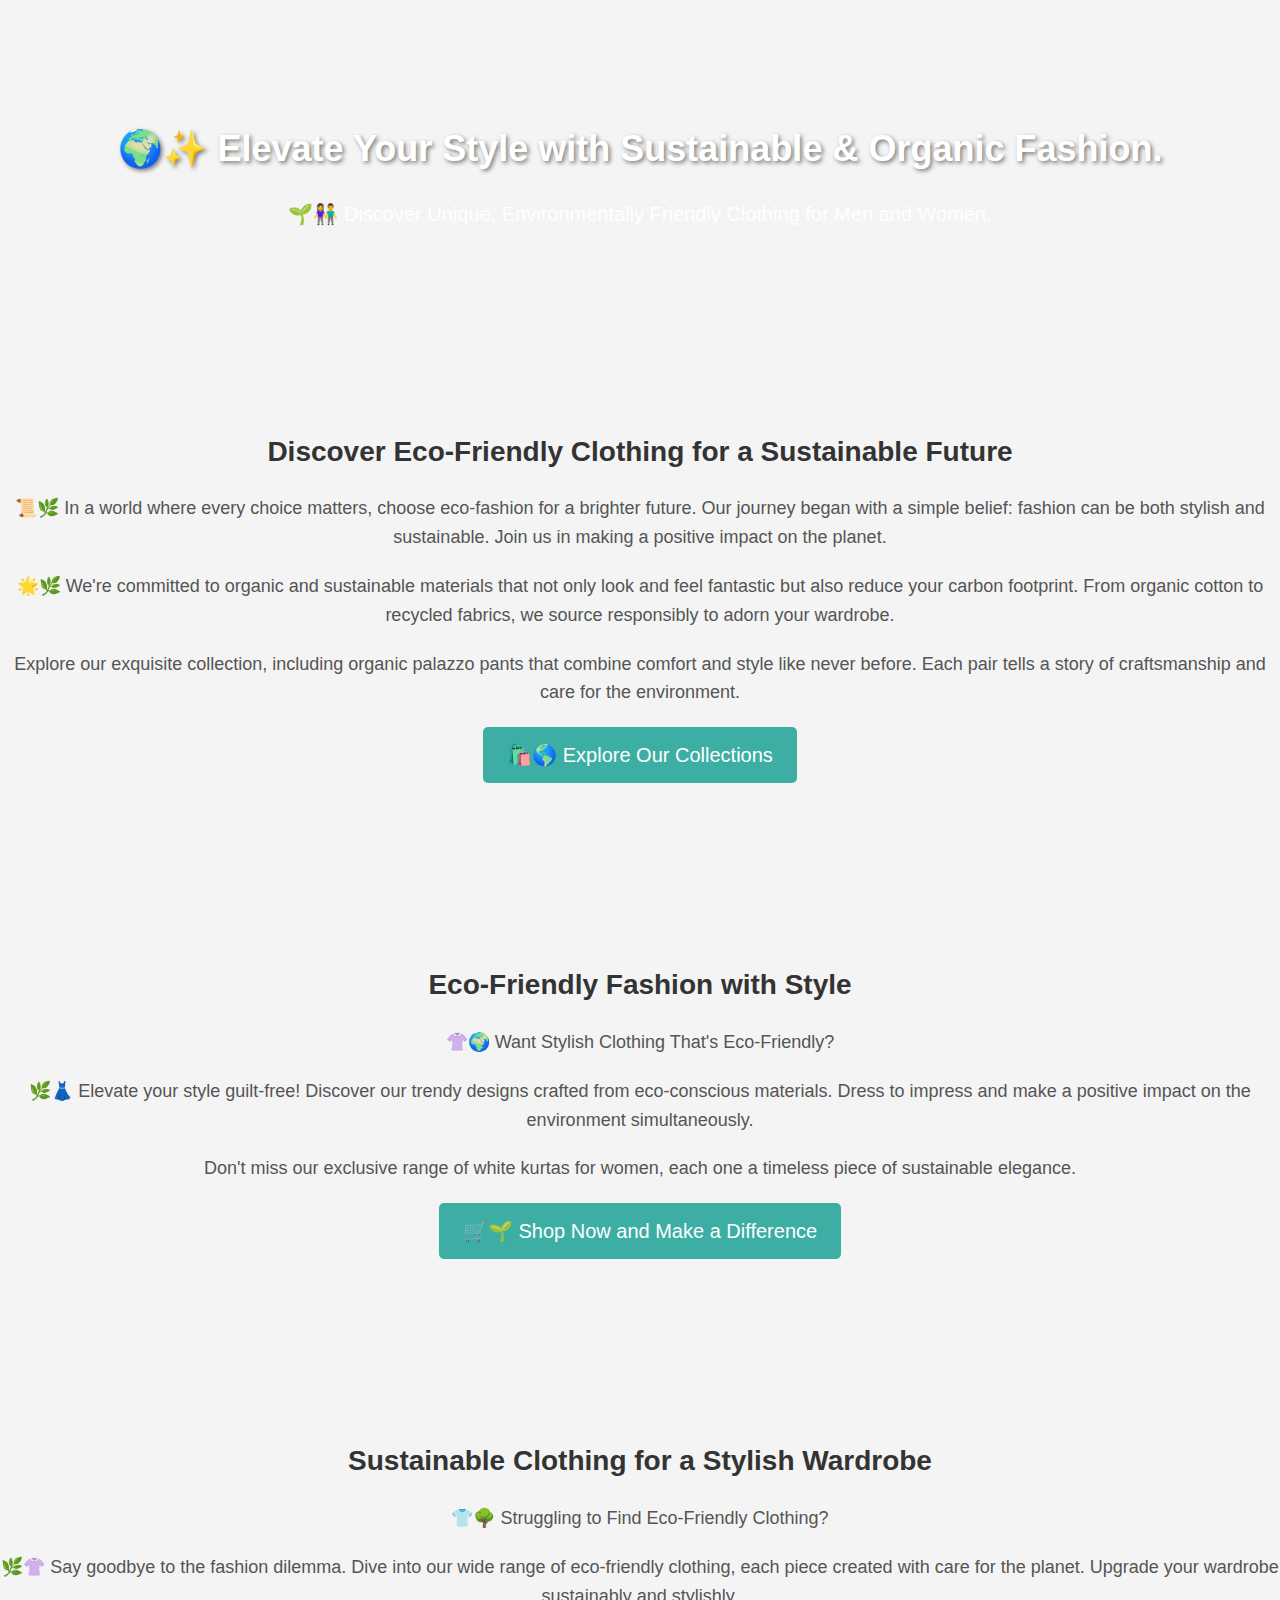
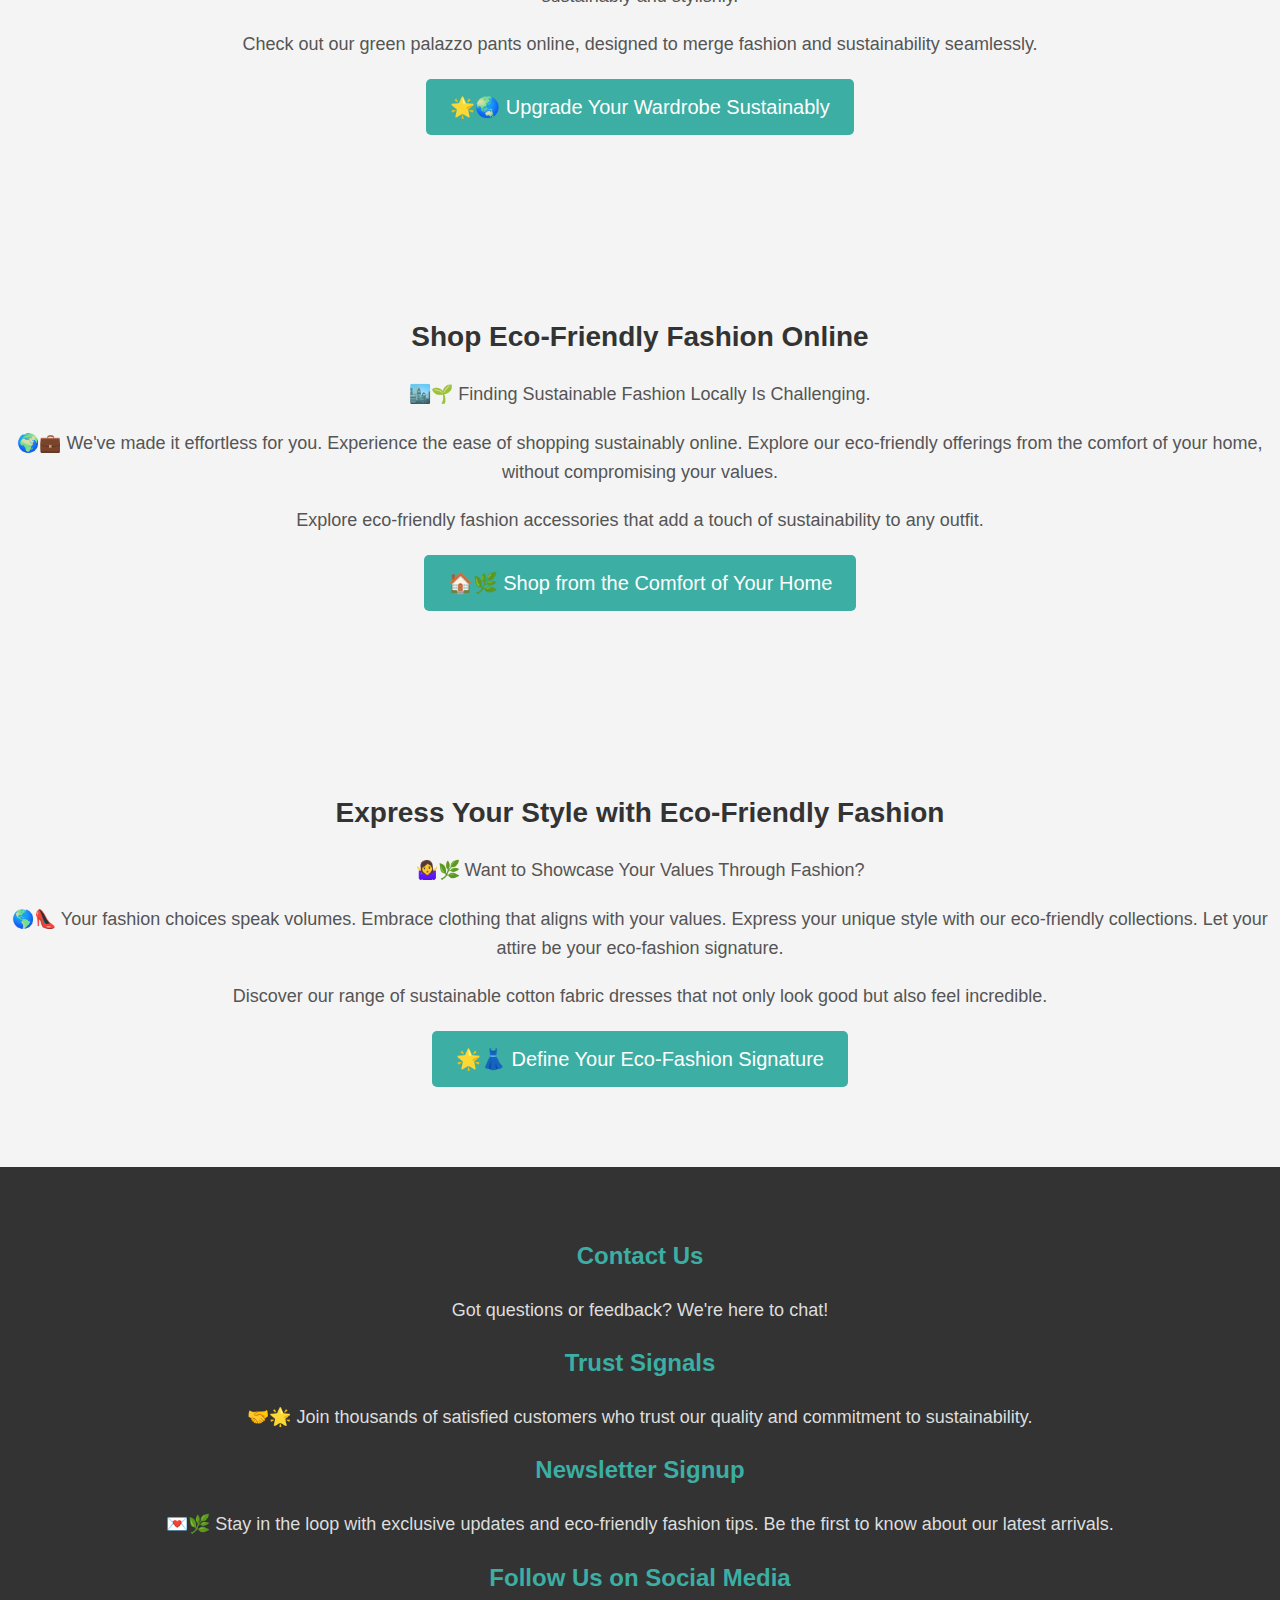
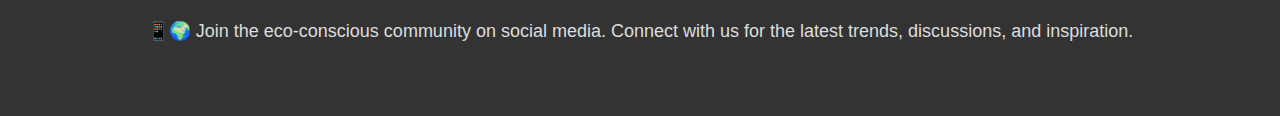
==== index.html @ 3a0a91cc "added index" ====
<!DOCTYPE html>
<html lang="en">
<head>
    <meta charset="UTF-8">
    <meta name="viewport" content="width=device-width, initial-scale=1.0">
    <title>Elevate Your Style with Sustainable Eco Clothing | Shop Now!</title>
    <meta name="description" content="Discover eco India clothes, organic fashion, and environmentally friendly clothing brand. Shop kurta, palazzo pants, and more for a greener, stylish wardrobe.">
    
    <!-- Add meta tags for SEO -->
    <meta name="keywords" content="Eco clothing, Organic fashion, Sustainable clothing, Green fashion">
    
    <!-- Add canonical URL -->
    <link rel="canonical" href="https://www.yourwebsite.com/">

    <!-- Add Open Graph meta tags for better social sharing -->
    <meta property="og:title" content="Elevate Your Style with Sustainable Eco Clothing | Shop Now!">
    <meta property="og:description" content="Discover eco India clothes, organic fashion, and environmentally friendly clothing brand. Shop kurta, palazzo pants, and more for a greener, stylish wardrobe.">
    <meta property="og:image" content="https://www.yourwebsite.com/banner-image.jpg">
    <meta property="og:url" content="https://www.yourwebsite.com/">

    <!-- Add Twitter Card meta tags for Twitter sharing -->
    <meta name="twitter:card" content="summary_large_image">
    <meta name="twitter:title" content="Elevate Your Style with Sustainable Eco Clothing | Shop Now!">
    <meta name="twitter:description" content="Discover eco India clothes, organic fashion, and environmentally friendly clothing brand. Shop kurta, palazzo pants, and more for a greener, stylish wardrobe.">
    <meta name="twitter:image" content="https://www.yourwebsite.com/banner-image.jpg">

    <!-- Add JSON-LD schema markup for better search results -->
    <script type="application/ld+json">
    {
        "@context": "http://schema.org",
        "@type": "Product",
        "name": "Eco Clothing",
        "description": "Discover eco India clothes, organic fashion, and environmentally friendly clothing brand. Shop kurta, palazzo pants, and more for a greener, stylish wardrobe.",
        "brand": {
            "@type": "Brand",
            "name": "Your Brand Name"
        },
        "image": "https://www.yourwebsite.com/banner-image.jpg",
        "offers": {
            "@type": "Offer",
            "priceCurrency": "USD",
            "price": "50.00"
        }
    }
    </script>
	<link rel="stylesheet" href="styles.css">

</head>
<body>
    <!-- Header Section -->
    <header>
        
        <h1>🌍✨ Elevate Your Style with Sustainable &amp; Organic Fashion.</h1>
        <p>🌱👫 Discover Unique, Environmentally Friendly Clothing for Men and Women.</p>
    </header>

    <!-- Section 1: A Greener Tomorrow -->
    <section>
        <h2>Discover Eco-Friendly Clothing for a Sustainable Future</h2>
        <p>📜🌿 In a world where every choice matters, choose eco-fashion for a brighter future. Our journey began with a simple belief: fashion can be both stylish and sustainable. Join us in making a positive impact on the planet.</p>
        <p>🌟🌿 We're committed to organic and sustainable materials that not only look and feel fantastic but also reduce your carbon footprint. From organic cotton to recycled fabrics, we source responsibly to adorn your wardrobe.</p>
        <p>Explore our exquisite collection, including organic palazzo pants that combine comfort and style like never before. Each pair tells a story of craftsmanship and care for the environment.</p>
        <a href="https://amzn.to/48eULUt" target="_blank"class="cta-button">🛍️🌎 Explore Our Collections</a>
    </section>

    <!-- Section 2: Fashion with a Purpose -->
    <section>
        <h2>Eco-Friendly Fashion with Style</h2>
        <p>👚🌍 Want Stylish Clothing That's Eco-Friendly?</p>
        <p>🌿👗 Elevate your style guilt-free! Discover our trendy designs crafted from eco-conscious materials. Dress to impress and make a positive impact on the environment simultaneously.</p>
        <p>Don't miss our exclusive range of white kurtas for women, each one a timeless piece of sustainable elegance.</p>
        <a href="https://amzn.to/48eULUt" target="_blank"class="cta-button">🛒🌱 Shop Now and Make a Difference</a>
    </section>

    <!-- Section 3: Dress Responsibly, Dress Fashionably -->
    <section>
        <h2>Sustainable Clothing for a Stylish Wardrobe</h2>
        <p>👕🌳 Struggling to Find Eco-Friendly Clothing?</p>
        <p>🌿👚 Say goodbye to the fashion dilemma. Dive into our wide range of eco-friendly clothing, each piece created with care for the planet. Upgrade your wardrobe sustainably and stylishly.</p>
        <p>Check out our green palazzo pants online, designed to merge fashion and sustainability seamlessly.</p>
        <a href="https://amzn.to/48eULUt" target="_blank"class="cta-button">🌟🌏 Upgrade Your Wardrobe Sustainably</a>
    </section>

    <!-- Section 4: Convenience Meets Sustainability -->
    <section>
        <h2>Shop Eco-Friendly Fashion Online</h2>
        <p>🏙️🌱 Finding Sustainable Fashion Locally Is Challenging.</p>
        <p>🌍💼 We've made it effortless for you. Experience the ease of shopping sustainably online. Explore our eco-friendly offerings from the comfort of your home, without compromising your values.</p>
        <p>Explore eco-friendly fashion accessories that add a touch of sustainability to any outfit.</p>
        <a href="https://amzn.to/48eULUt" target="_blank"class="cta-button">🏠🌿 Shop from the Comfort of Your Home</a>
    </section>

    <!-- Section 5: Your Style, Your Statement -->
    <section>
        <h2>Express Your Style with Eco-Friendly Fashion</h2>
        <p>🤷‍♀️🌿 Want to Showcase Your Values Through Fashion?</p>
        <p>🌎👠 Your fashion choices speak volumes. Embrace clothing that aligns with your values. Express your unique style with our eco-friendly collections. Let your attire be your eco-fashion signature.</p>
        <p>Discover our range of sustainable cotton fabric dresses that not only look good but also feel incredible.</p>
        <a href="https://amzn.to/48eULUt" target="_blank"class="cta-button">🌟👗 Define Your Eco-Fashion Signature</a>
    </section>

    <!-- Footer Section -->
    <footer>
        <h2>Contact Us</h2>
        <p>Got questions or feedback? We're here to chat!</p>
        
        <h2>Trust Signals</h2>
        <p>🤝🌟 Join thousands of satisfied customers who trust our quality and commitment to sustainability.</p>
        
        <h2>Newsletter Signup</h2>
        <p>💌🌿 Stay in the loop with exclusive updates and eco-friendly fashion tips. Be the first to know about our latest arrivals.</p>
        
        <h2>Follow Us on Social Media</h2>
        <p>📱🌍 Join the eco-conscious community on social media. Connect with us for the latest trends, discussions, and inspiration.</p>
    </footer>
</body>
</html>
---- styles.css ----
/* Reset default styles */
* {
  margin: 0;
  padding: 0;
  box-sizing: border-box;
}

/* Set global font styles and background color */
body {
  font-family: Arial, sans-serif;
  line-height: 1.6;
  color: #333;
  background-color: #f4f4f4;
}

/* Header Section */
header {
  text-align: center;
  padding: 100px 0;
  background-image: url('https://media.istockphoto.com/id/1178685067/photo/empty-orange-color-shopping-bag-on-the-yellow-background-copy-space-text-design-creative.jpg?b=1&s=612x612&w=0&k=20&c=iTmhEYaB-MUgiEW4bfkMxr3SHdsxRsCRvzSDKu05X-A=');
  background-size: cover;
  color: #fff;
}

header h1 {
  font-size: 36px;
  font-weight: bold;
  margin: 20px 0;
  text-shadow: 2px 2px 4px rgba(0, 0, 0, 0.5);
}

header p {
  font-size: 20px;
  font-weight: lighter;
}

/* Sections */
section {
  padding: 80px 0;
  text-align: center;
}

section h2 {
  font-size: 28px;
  font-weight: bold;
  margin: 20px 0;
  color: #333;
}

section p {
  font-size: 18px;
  line-height: 1.6;
  margin-bottom: 20px;
  color: #555;
}

/* Add a hover effect for call-to-action buttons */
.cta-button {
  display: inline-block;
  padding: 12px 24px;
  font-size: 20px;
  background-color: #3caea3;
  color: #fff;
  text-decoration: none;
  border-radius: 5px;
  transition: background-color 0.3s, transform 0.2s;
}

/* Add a hover effect for when the mouse hovers over the button */
.cta-button:hover {
  background-color: #2a7a74;
  transform: scale(1.05); /* Increase button size slightly on hover */
  box-shadow: 0 4px 6px rgba(0, 0, 0, 0.1);
}

/* Footer Section */
footer {
  background-color: #333;
  color: #fff;
  padding: 50px 0;
  text-align: center;
}

footer h2 {
  font-size: 24px;
  margin: 20px 0;
  color: #3caea3;
}

footer p {
  font-size: 18px;
  margin-bottom: 20px;
  color: #ddd;
}

/* Social media icons */
footer .social-icon {
  font-size: 24px;
  margin: 0 10px;
  color: #3caea3;
  transition: color 0.3s;
}

/* Add a hover effect for social media icons */
footer .social-icon:hover {
  color: #2a7a74;
}

/* Responsive design */
@media (max-width: 768px) {
  header {
    padding: 60px 0;
  }
  header h1 {
    font-size: 30px;
  }
  header p {
    font-size: 16px;
  }
  section {
    padding: 60px 0;
  }
  section h2 {
    font-size: 24px;
  }
  section p {
    font-size: 16px;
  }
  .cta-button {
    font-size: 16px;
    padding: 10px 20px;
  }
  footer {
    padding: 30px 0;
  }
  footer h2 {
    font-size: 20px;
  }
  footer p {
    font-size: 16px;
  }
  footer .social-icon {
    font-size: 20px;
  }
}
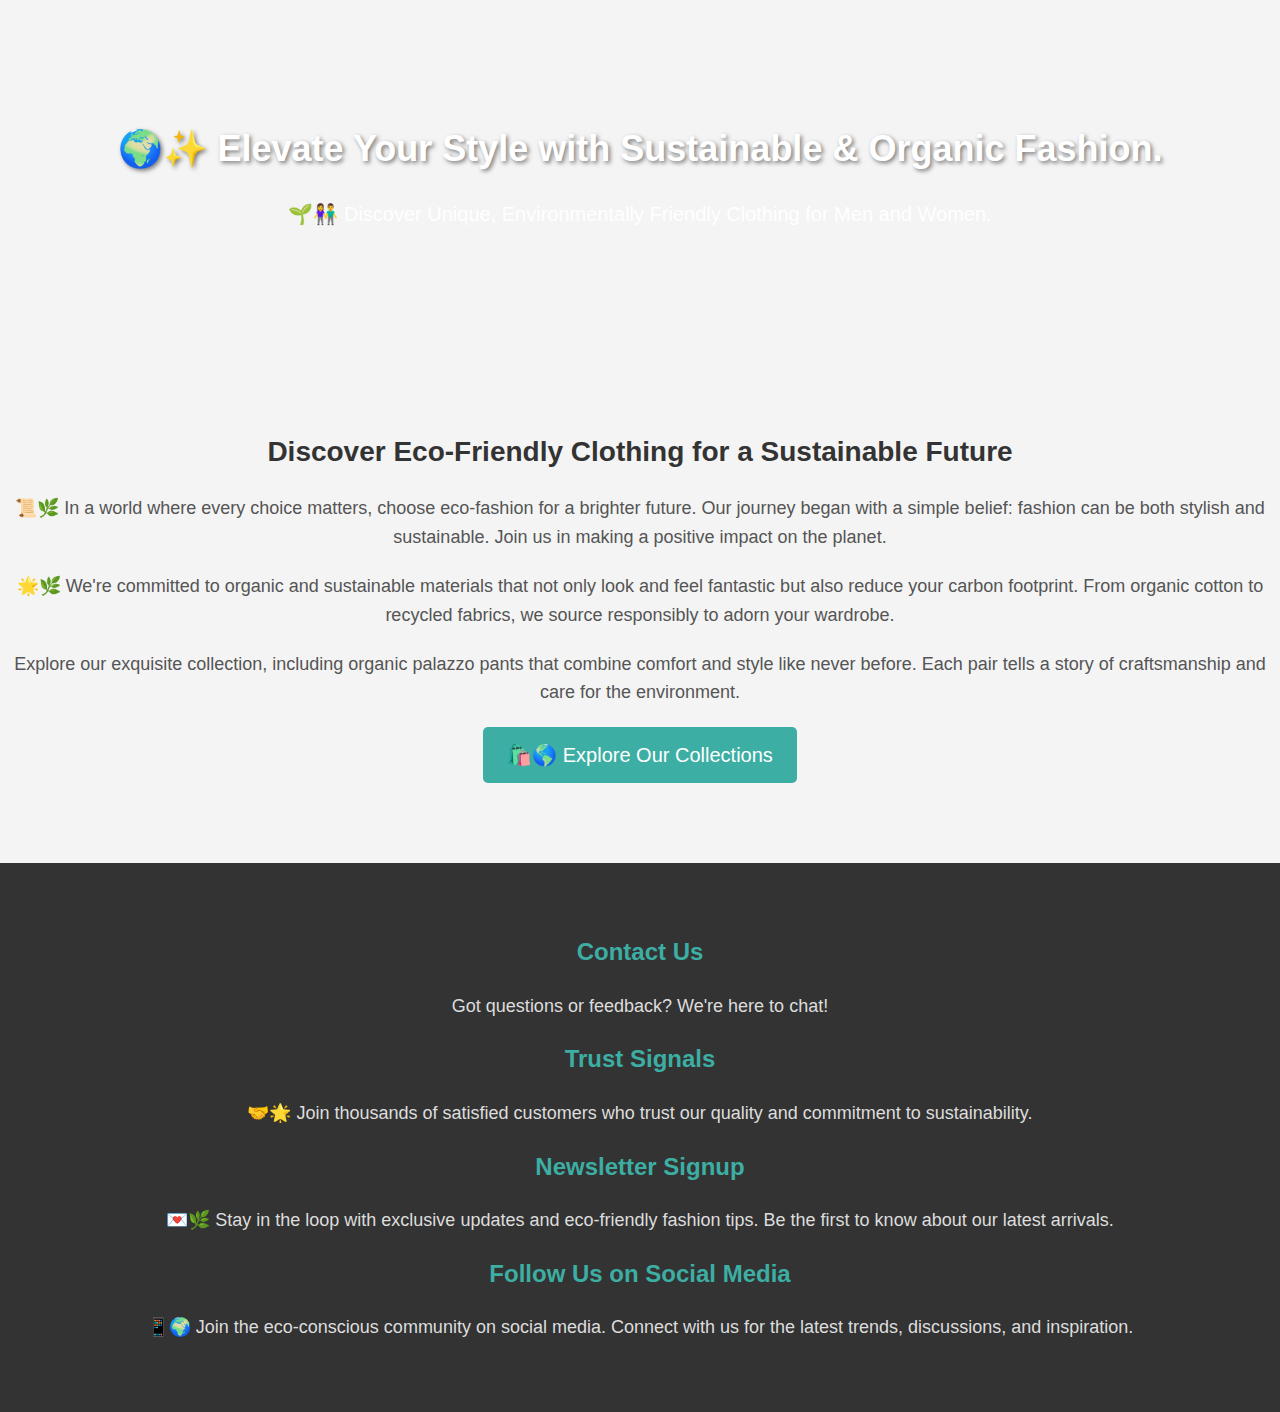
==== commit 39f6ba60: "Update index.html" ====
--- a/index.html
+++ b/index.html
@@ -44,7 +44,8 @@
     }
     </script>
 	<link rel="stylesheet" href="styles.css">
-
+	<script async src="https://pagead2.googlesyndication.com/pagead/js/adsbygoogle.js?client=ca-pub-7924069619668225"
+     crossorigin="anonymous"></script>
 </head>
 <body>
     <!-- Header Section -->
@@ -63,42 +64,6 @@
         <a href="https://amzn.to/48eULUt" target="_blank"class="cta-button">🛍️🌎 Explore Our Collections</a>
     </section>
 
-    <!-- Section 2: Fashion with a Purpose -->
-    <section>
-        <h2>Eco-Friendly Fashion with Style</h2>
-        <p>👚🌍 Want Stylish Clothing That's Eco-Friendly?</p>
-        <p>🌿👗 Elevate your style guilt-free! Discover our trendy designs crafted from eco-conscious materials. Dress to impress and make a positive impact on the environment simultaneously.</p>
-        <p>Don't miss our exclusive range of white kurtas for women, each one a timeless piece of sustainable elegance.</p>
-        <a href="https://amzn.to/48eULUt" target="_blank"class="cta-button">🛒🌱 Shop Now and Make a Difference</a>
-    </section>
-
-    <!-- Section 3: Dress Responsibly, Dress Fashionably -->
-    <section>
-        <h2>Sustainable Clothing for a Stylish Wardrobe</h2>
-        <p>👕🌳 Struggling to Find Eco-Friendly Clothing?</p>
-        <p>🌿👚 Say goodbye to the fashion dilemma. Dive into our wide range of eco-friendly clothing, each piece created with care for the planet. Upgrade your wardrobe sustainably and stylishly.</p>
-        <p>Check out our green palazzo pants online, designed to merge fashion and sustainability seamlessly.</p>
-        <a href="https://amzn.to/48eULUt" target="_blank"class="cta-button">🌟🌏 Upgrade Your Wardrobe Sustainably</a>
-    </section>
-
-    <!-- Section 4: Convenience Meets Sustainability -->
-    <section>
-        <h2>Shop Eco-Friendly Fashion Online</h2>
-        <p>🏙️🌱 Finding Sustainable Fashion Locally Is Challenging.</p>
-        <p>🌍💼 We've made it effortless for you. Experience the ease of shopping sustainably online. Explore our eco-friendly offerings from the comfort of your home, without compromising your values.</p>
-        <p>Explore eco-friendly fashion accessories that add a touch of sustainability to any outfit.</p>
-        <a href="https://amzn.to/48eULUt" target="_blank"class="cta-button">🏠🌿 Shop from the Comfort of Your Home</a>
-    </section>
-
-    <!-- Section 5: Your Style, Your Statement -->
-    <section>
-        <h2>Express Your Style with Eco-Friendly Fashion</h2>
-        <p>🤷‍♀️🌿 Want to Showcase Your Values Through Fashion?</p>
-        <p>🌎👠 Your fashion choices speak volumes. Embrace clothing that aligns with your values. Express your unique style with our eco-friendly collections. Let your attire be your eco-fashion signature.</p>
-        <p>Discover our range of sustainable cotton fabric dresses that not only look good but also feel incredible.</p>
-        <a href="https://amzn.to/48eULUt" target="_blank"class="cta-button">🌟👗 Define Your Eco-Fashion Signature</a>
-    </section>
-
     <!-- Footer Section -->
     <footer>
         <h2>Contact Us</h2>
